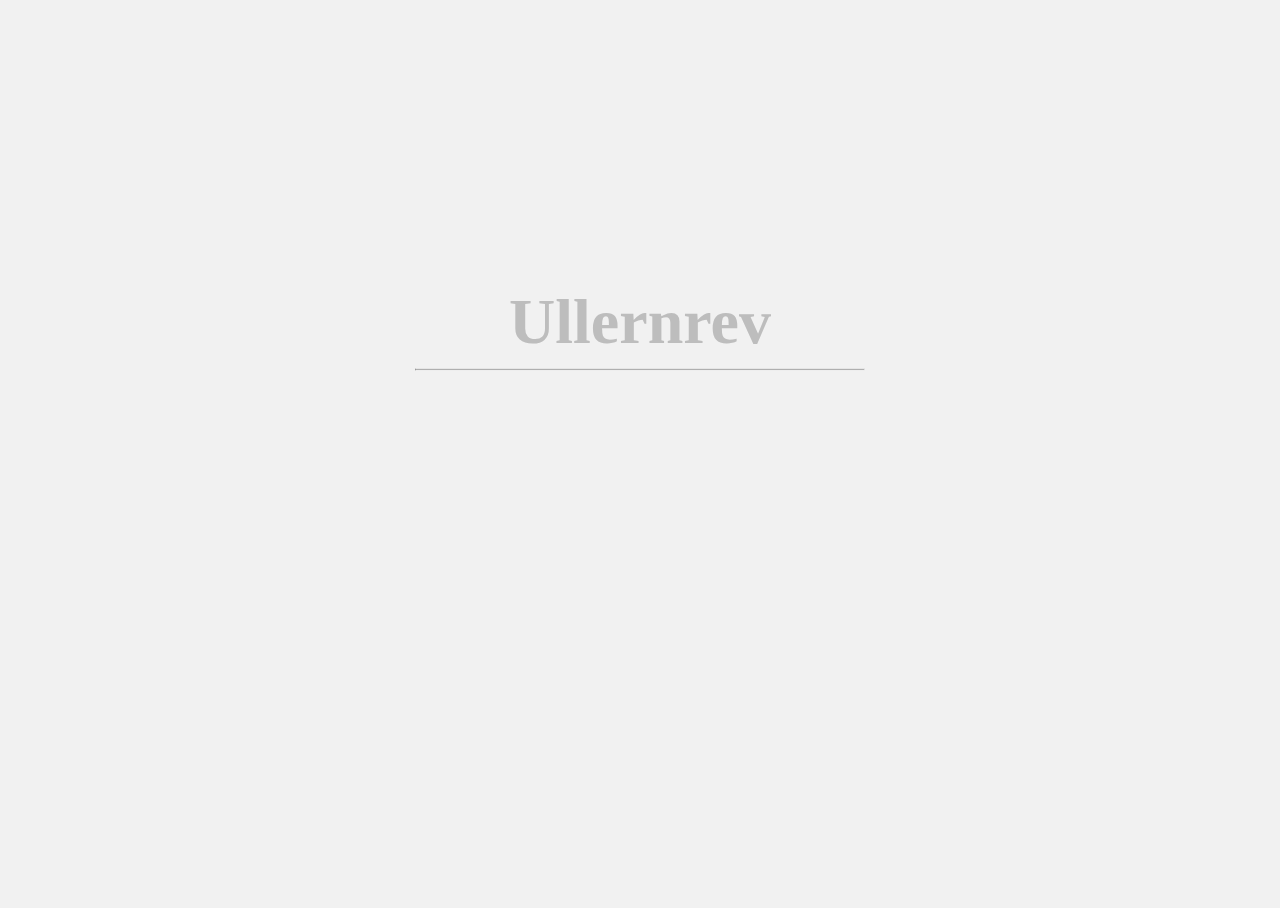
==== public/index.html @ 15db5e18 "added hosting" ====
<!DOCTYPE html>
<html>

<head>
    <meta charset="utf-8" />
    <meta http-equiv="X-UA-Compatible" content="IE=edge">
    <title>Ullernrevyen 2019</title>
    <meta name="viewport" content="width=device-width, initial-scale=1">
    <link rel="stylesheet" type="text/css" media="screen" href="index.css" />
    <script src="index.js"></script>
    <link href="https://fonts.googleapis.com/css?family=Roboto:300" rel="stylesheet">
</head>

<body>
    <main>
        <div id="container">
            <h1 id="title"></h1>
            <hr>
            <p id="counter">00d 00t 00m 00s</p>
        </div>
    </main>
    <footer>
        <div id="ads">

        </div>
    </footer>
</body>

</html>
---- public/index.css ----
body,
html {
    height: 100%;
    background-color: #f1f1f1;
}

main {
    position: absolute;
    top: 50%;
    left: 50%;
    min-width: 80%;
    transform: translate(-50%, -90%);
}

h1,
p {
    text-align: center;
}

h1 {
    font-size: 5vw;
    color: #bdbdbd;
    margin-bottom: 10px;
}

p {
    margin-top: 20px;
    color: #d5d5d5;
    font-size: 3vw;
    opacity: 0;
    transition: opacity 1s ease-in;
}

hr {
    margin: auto;
    animation: lineAnim 1.5s ;
    width: 35vw;
    max-width: 455px;
}

@keyframes lineAnim {
    from {
        width: 0;
    }

    to {
        width: 35vw;
    }
}

@media only screen and (max-width: 1130px) {
    
}
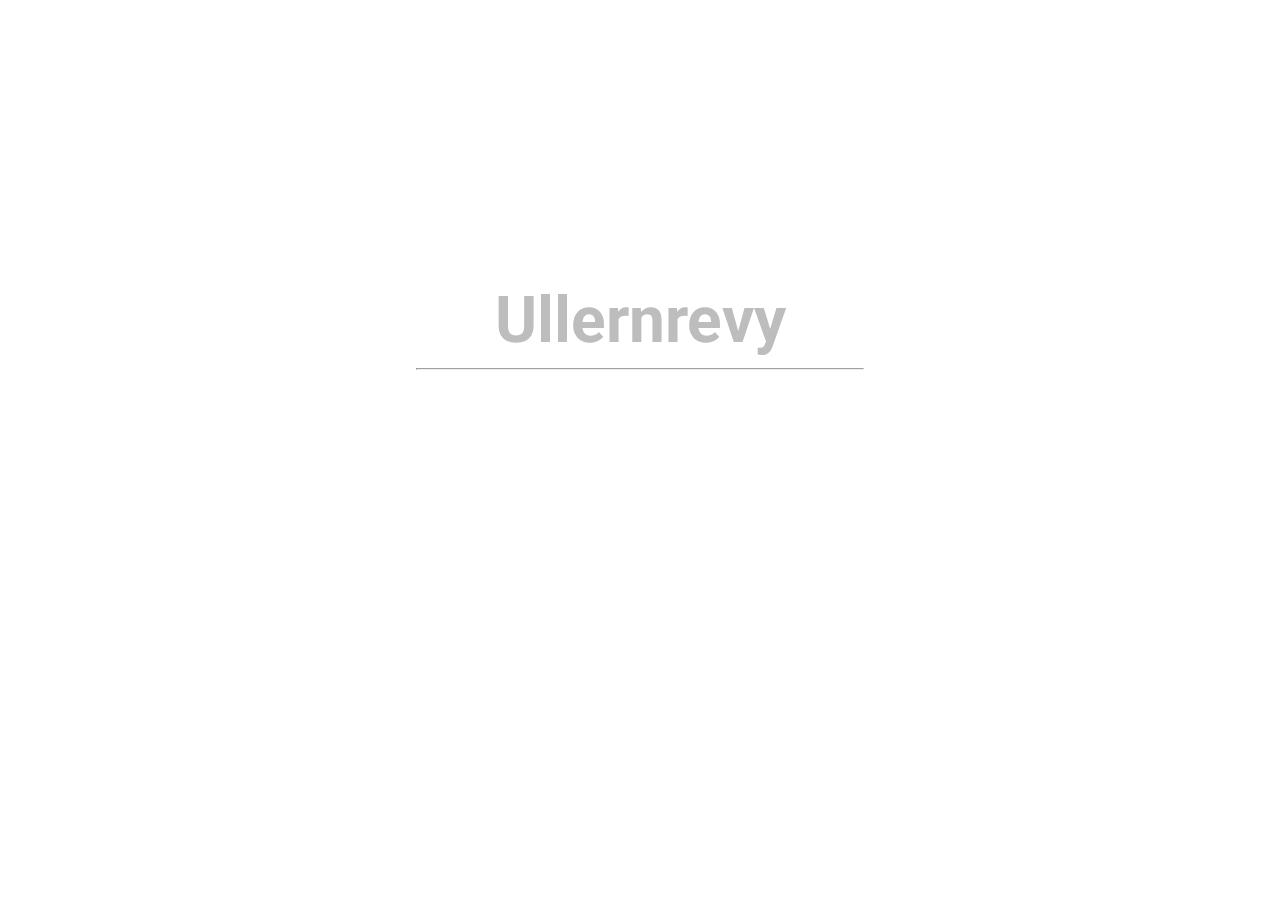
==== commit 9d63163e: "finished" ====
--- a/public/index.html
+++ b/public/index.html
@@ -18,11 +18,27 @@
             <hr>
             <p id="counter">00d 00t 00m 00s</p>
         </div>
+        <div id="content">
+            <div id="logoWrapper">
+                <img id="mainLogo" src="assets/master-logo.png">
+            </div>
+            <h2>Våre sponsorer:</h2>
+            <div id="grid">
+                <img src="assets/amoena.png">
+                <img src="assets/clausen.png">
+                <img src="assets/mallling.png">
+                <img src="assets/occ.png">
+                <img src="assets/radforsk.png">
+                <img src="assets/selvaag.png">
+                <img src="assets/termo-fisher.png">
+                <img src="assets/uu.png">
+                <img src="assets/wright.png">
+            </div>
+            <img class="magsonPromo" src="assets/magson.png">
+        </div>
     </main>
     <footer>
-        <div id="ads">
 
-        </div>
     </footer>
 </body>
 
--- a/public/index.css
+++ b/public/index.css
@@ -1,10 +1,13 @@
+* {
+    box-sizing: border-box;
+}
+
 body,
 html {
     height: 100%;
-    background-color: #f1f1f1;
 }
 
-main {
+#container {
     position: absolute;
     top: 50%;
     left: 50%;
@@ -15,12 +18,20 @@
 h1,
 p {
     text-align: center;
+    font-family: roboto;
 }
 
 h1 {
     font-size: 5vw;
     color: #bdbdbd;
     margin-bottom: 10px;
+}
+h2 {
+    color: #484848;
+    font-family: roboto;
+    text-align: center;
+    font-size: 24px;
+    margin-bottom: 36px;
 }
 
 p {
@@ -33,10 +44,56 @@
 
 hr {
     margin: auto;
-    animation: lineAnim 1.5s ;
+    animation: lineAnim 1.5s;
     width: 35vw;
     max-width: 455px;
 }
+
+#content {
+    display: none;
+    margin: 10px auto;
+    width: calc(100% - 20px);
+    max-width: 800px;
+    padding: 10px;
+}
+
+#grid {
+    display: grid;
+    margin: 0 auto;
+    grid-template-columns: repeat(3, 1fr);
+    justify-content: center;
+    grid-row-gap: 2px;
+    grid-column-gap: 2px;
+    background-color: #f1f1f1;
+}
+
+#logoWrapper {
+    width: 100%;
+    background-color: white;
+    display: table;
+    margin-bottom: 20px;
+    margin-top: 15px;
+}
+
+#mainLogo {
+    max-height: 400px;
+    margin: 0 auto;
+    display: table;
+    max-width: 100%;
+}
+
+.magsonPromo {
+    width: 100%;
+    display: table;
+    margin: 2px auto;
+}
+
+#grid>img {
+    grid-column: span 1;
+    position: relative;
+    width: 100%;
+}
+
 
 @keyframes lineAnim {
     from {
@@ -47,7 +104,3 @@
         width: 35vw;
     }
 }
-
-@media only screen and (max-width: 1130px) {
-    
-}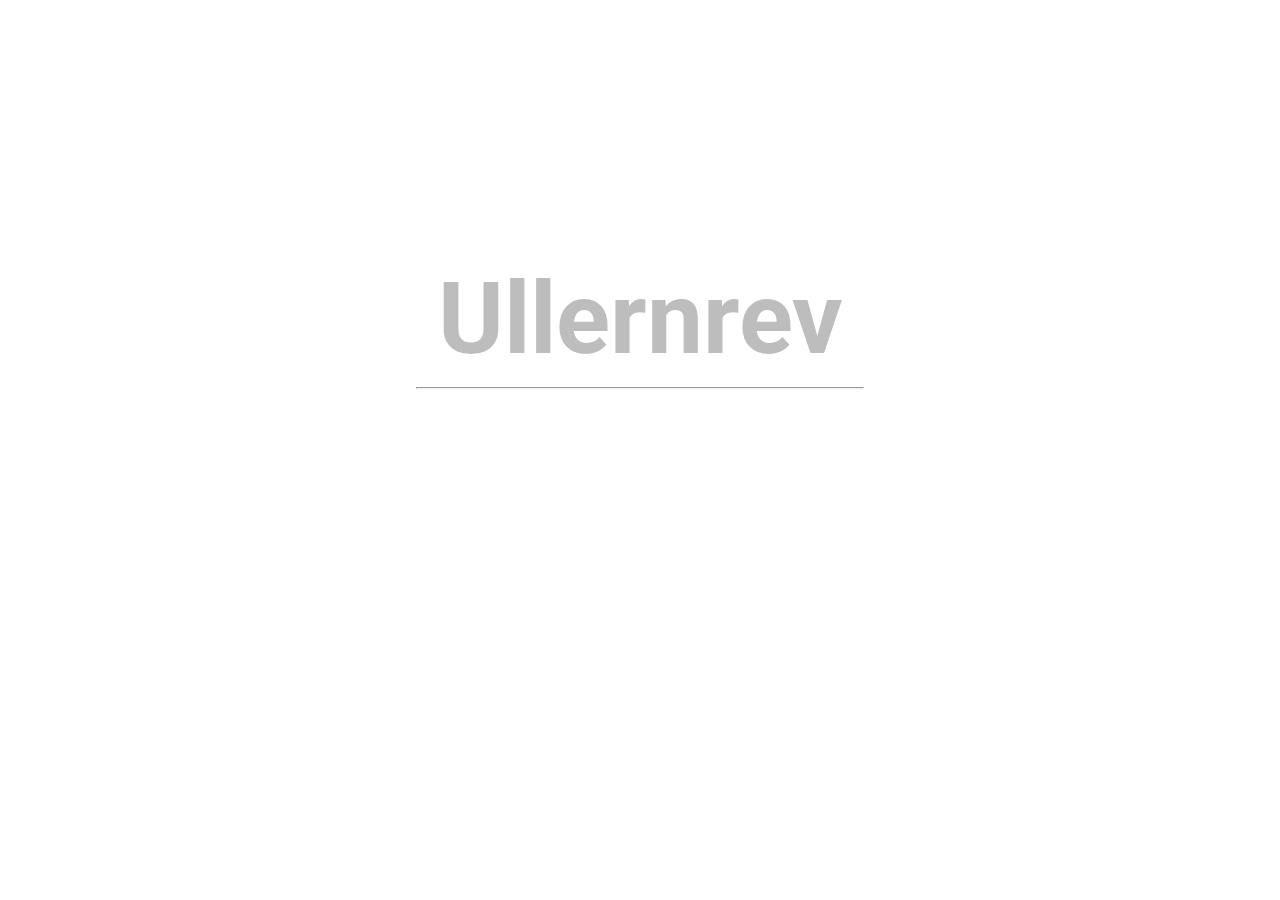
==== commit f266a3e3: "finisheddd" ====
--- a/public/index.html
+++ b/public/index.html
@@ -12,31 +12,31 @@
 </head>
 
 <body>
-    <main>
-        <div id="container">
+    <div id="container">
+        <div>
             <h1 id="title"></h1>
             <hr>
             <p id="counter">00d 00t 00m 00s</p>
         </div>
-        <div id="content">
-            <div id="logoWrapper">
-                <img id="mainLogo" src="assets/master-logo.png">
-            </div>
-            <h2>Våre sponsorer:</h2>
-            <div id="grid">
-                <img src="assets/amoena.png">
-                <img src="assets/clausen.png">
-                <img src="assets/mallling.png">
-                <img src="assets/occ.png">
-                <img src="assets/radforsk.png">
-                <img src="assets/selvaag.png">
-                <img src="assets/termo-fisher.png">
-                <img src="assets/uu.png">
-                <img src="assets/wright.png">
-            </div>
-            <img class="magsonPromo" src="assets/magson.png">
+    </div>
+    <div id="content">
+        <div id="logoWrapper">
+            <img id="mainLogo" src="assets/master-logo.png">
         </div>
-    </main>
+        <h2>Våre sponsorer:</h2>
+        <div id="grid">
+            <img src="assets/amoena.png">
+            <img src="assets/clausen.png">
+            <img src="assets/mallling.png">
+            <img src="assets/occ.png">
+            <img src="assets/radforsk.png">
+            <img src="assets/selvaag.png">
+            <img src="assets/termo-fisher.png">
+            <img src="assets/uu.png">
+            <img src="assets/wright.png">
+        </div>
+        <img class="magsonPromo" src="assets/magson.png">
+    </div>
     <footer>
 
     </footer>
--- a/public/index.css
+++ b/public/index.css
@@ -5,14 +5,15 @@
 body,
 html {
     height: 100%;
+    margin: 0;
 }
 
 #container {
-    position: absolute;
-    top: 50%;
-    left: 50%;
-    min-width: 80%;
-    transform: translate(-50%, -90%);
+    height: 80%;
+    display: flex;
+    justify-content: center;
+    flex-direction: column;
+    text-align: center;
 }
 
 h1,
@@ -22,10 +23,11 @@
 }
 
 h1 {
-    font-size: 5vw;
+    font-size: 100px;
     color: #bdbdbd;
     margin-bottom: 10px;
 }
+
 h2 {
     color: #484848;
     font-family: roboto;
@@ -37,14 +39,14 @@
 p {
     margin-top: 20px;
     color: #d5d5d5;
-    font-size: 3vw;
+    font-size: 55px;
     opacity: 0;
     transition: opacity 1s ease-in;
 }
 
 hr {
     margin: auto;
-    animation: lineAnim 1.5s;
+    animation: lineAnim 3.2s;
     width: 35vw;
     max-width: 455px;
 }
@@ -104,3 +106,23 @@
         width: 35vw;
     }
 }
+
+@media only screen and (max-width: 1025px) {
+    h1 {
+        font-size: 70px;
+    }
+
+    p {
+        font-size: 35px;
+    }
+}
+@media only screen and (max-width: 426px) {
+    h1 {
+        font-size: 30px;
+    }
+
+    p {
+        margin-top: 5px;
+        font-size: 25px;
+    }
+}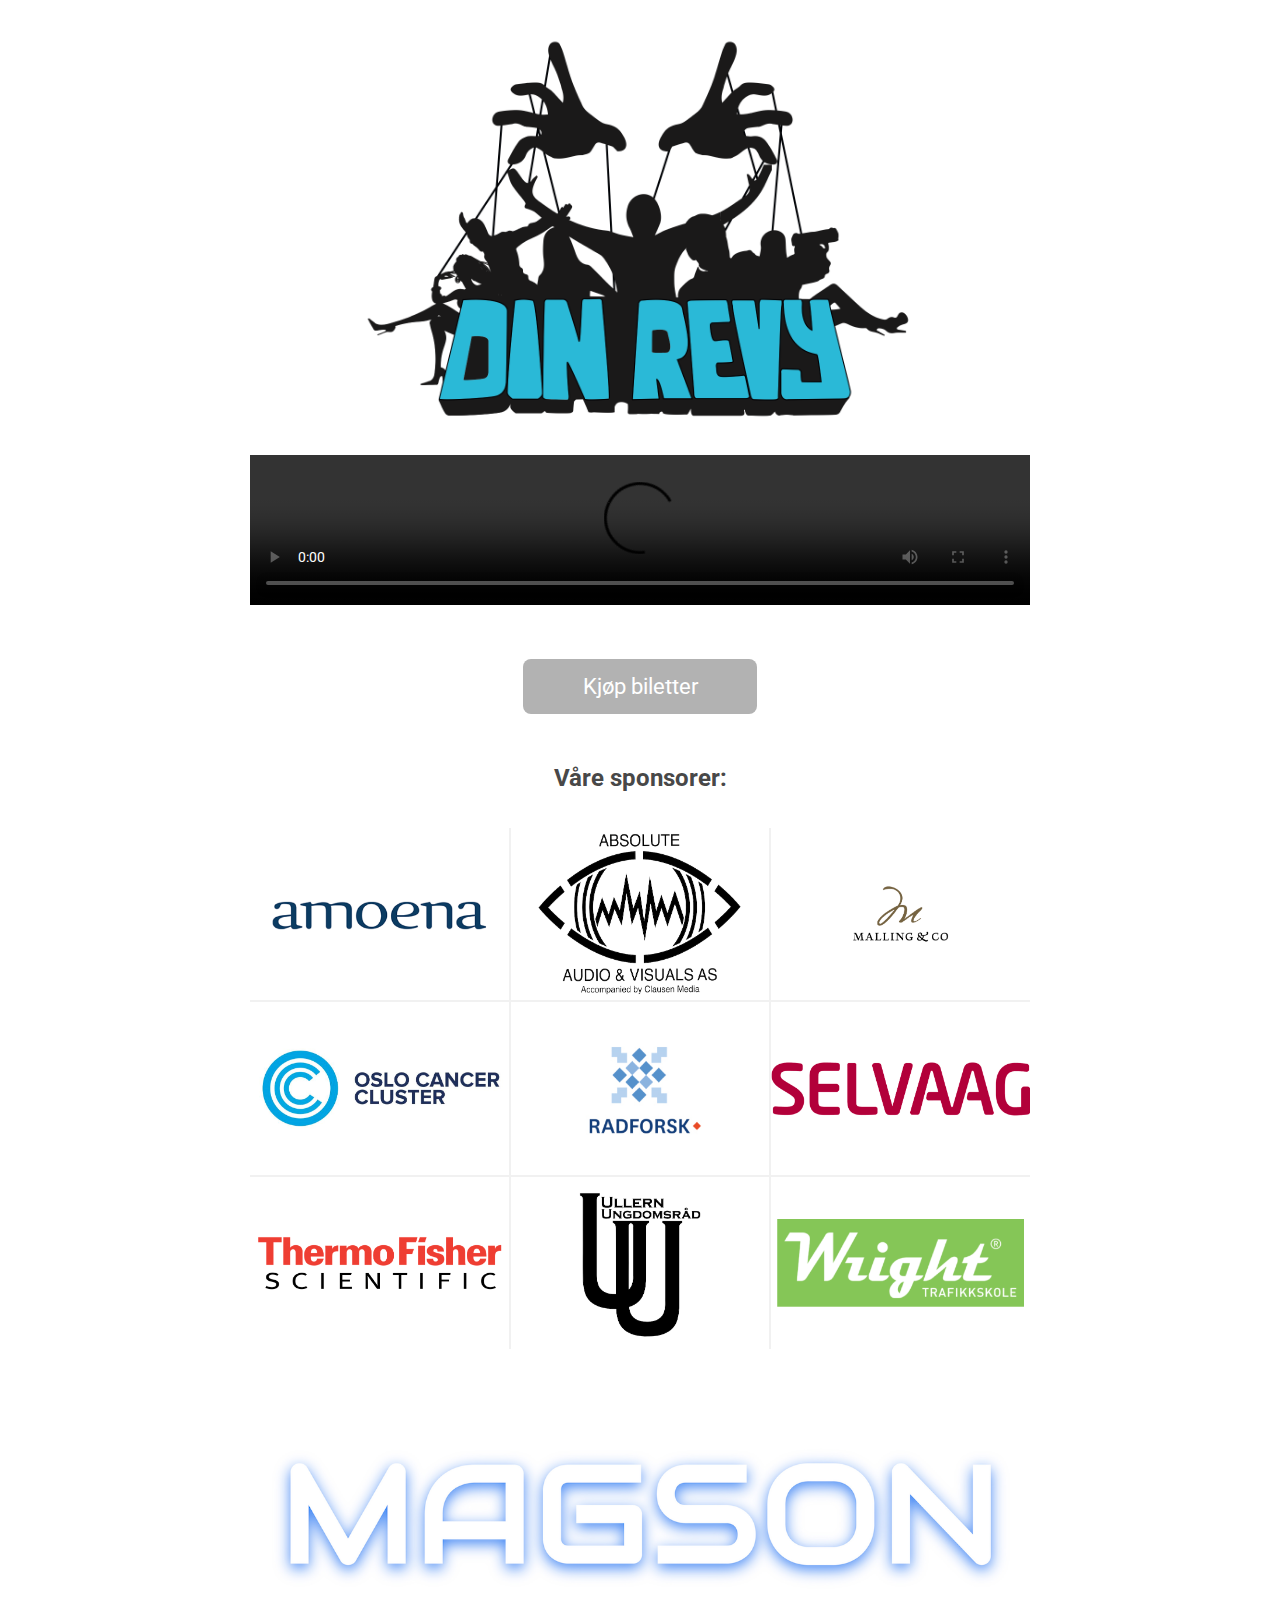
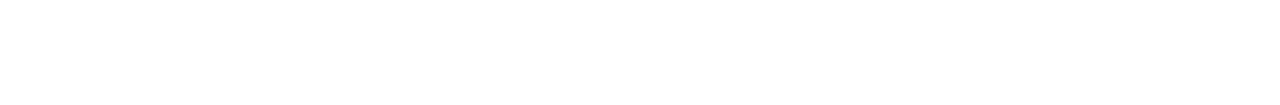
==== commit 7daa0444: "added video + linkbtn" ====
--- a/public/index.html
+++ b/public/index.html
@@ -12,17 +12,23 @@
 </head>
 
 <body>
-    <div id="container">
+    <!-- <div id="container">
         <div>
             <h1 id="title"></h1>
             <hr>
             <p id="counter">00d 00t 00m 00s</p>
         </div>
-    </div>
+    </div> -->
+
     <div id="content">
         <div id="logoWrapper">
             <img id="mainLogo" src="assets/master-logo.png">
         </div>
+        <div id="videoWrapper">
+            <video id="video" src="assets/video.mp4" autoplay controls></video>
+        </div>
+        <a href="https://www.albillett.no/bestill/?e=492434&fbclid=IwAR0jQc15NDpUyBcctAmls4Yxijd0WXQWegXy1J9zkANxgNtcFvzvsBgGP4M"
+            target="_blank" id="ticketsBtn">Kjøp biletter</a>
         <h2>Våre sponsorer:</h2>
         <div id="grid">
             <img src="assets/amoena.png">
--- a/public/index.css
+++ b/public/index.css
@@ -52,7 +52,7 @@
 }
 
 #content {
-    display: none;
+    /* display: none; */
     margin: 10px auto;
     width: calc(100% - 20px);
     max-width: 800px;
@@ -90,10 +90,41 @@
     margin: 2px auto;
 }
 
+#video {
+    width: 100%;
+    margin: 0 auto;
+}
+
+video {
+    width: 100%;
+}
+
 #grid>img {
     grid-column: span 1;
     position: relative;
     width: 100%;
+}
+
+#ticketsBtn {
+    width: 30%;
+    font-family: roboto;
+    background-color: #b2b2b2;
+    cursor: pointer;
+    padding: 15px 20px;
+    border: 0 solid;
+    border-radius: 8px;
+    display: table;
+    margin: 50px auto;
+    color: white;
+    font-size: 22px;
+    text-align: center;
+    transition: 0.3s;
+    text-decoration: none;
+}
+
+#ticketsBtn:hover{
+    background-color: #cccccc;
+    ;
 }
 
 
@@ -116,6 +147,7 @@
         font-size: 35px;
     }
 }
+
 @media only screen and (max-width: 426px) {
     h1 {
         font-size: 30px;
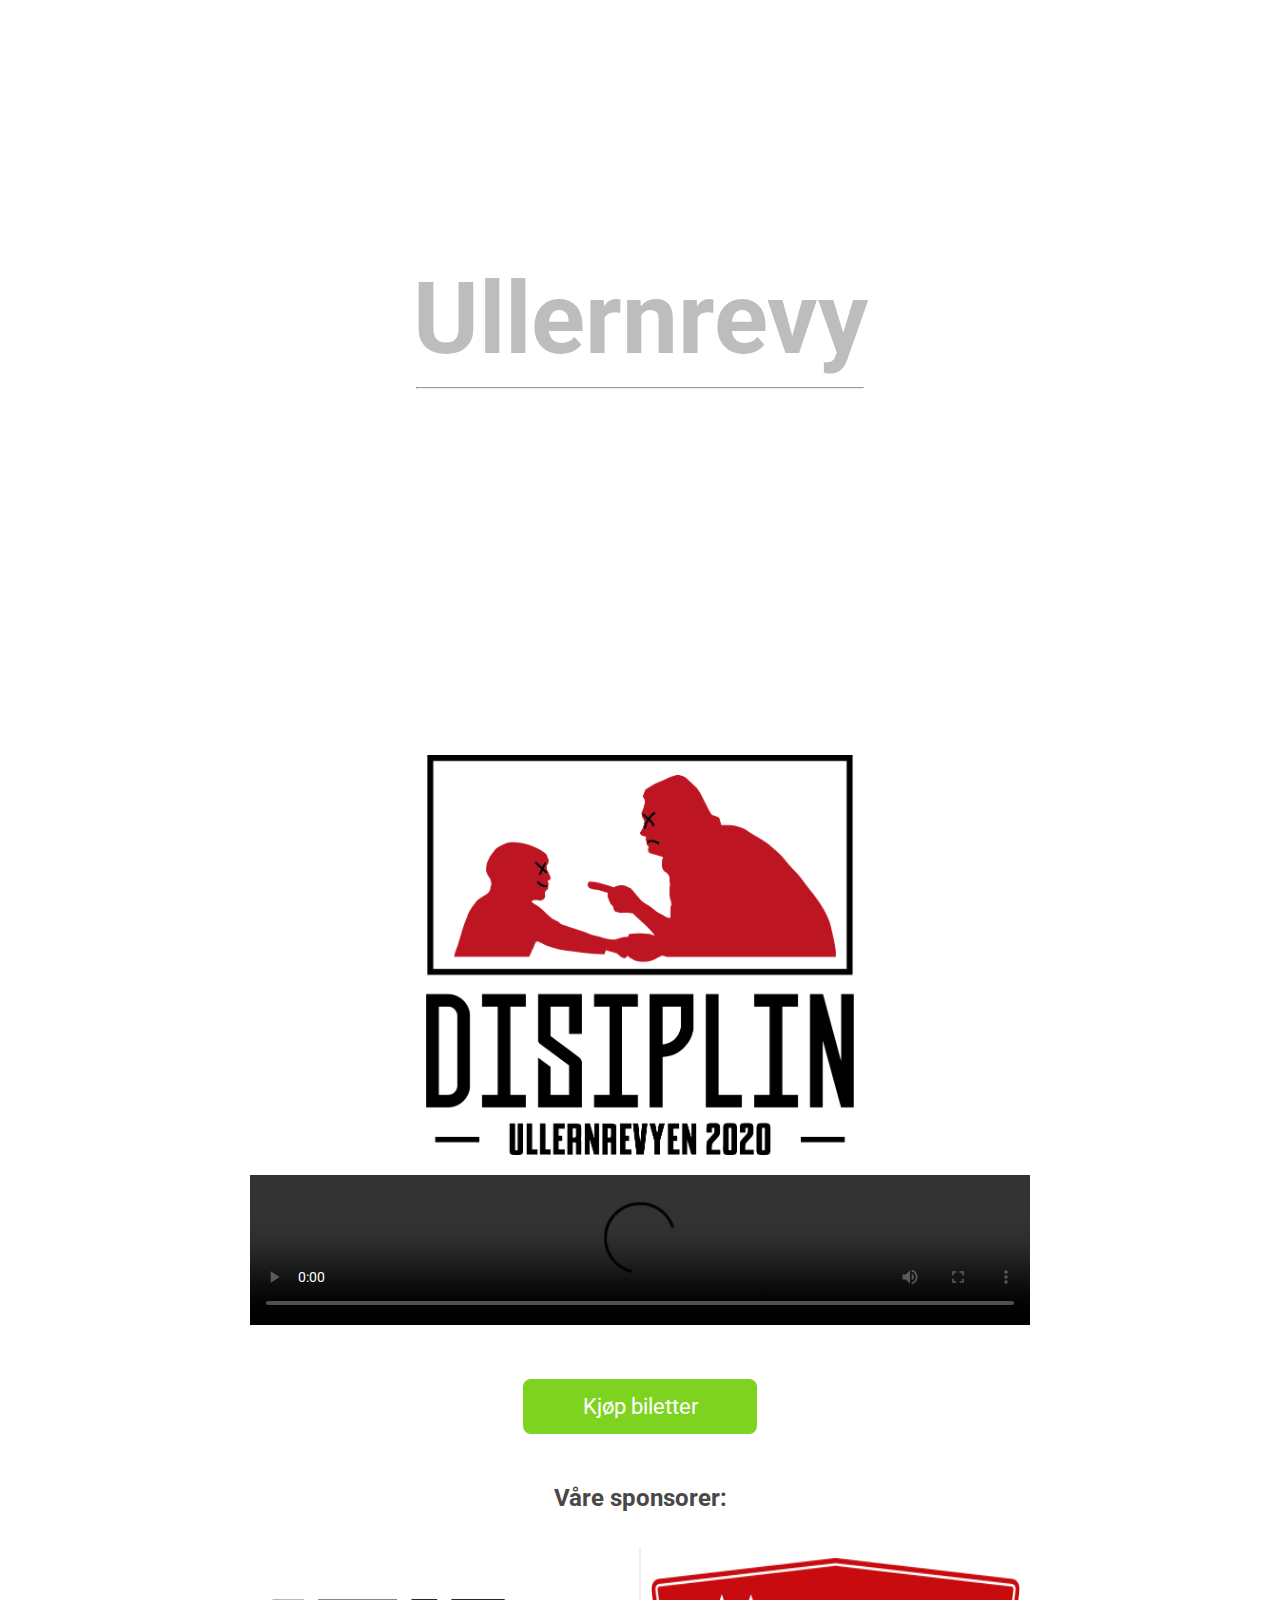
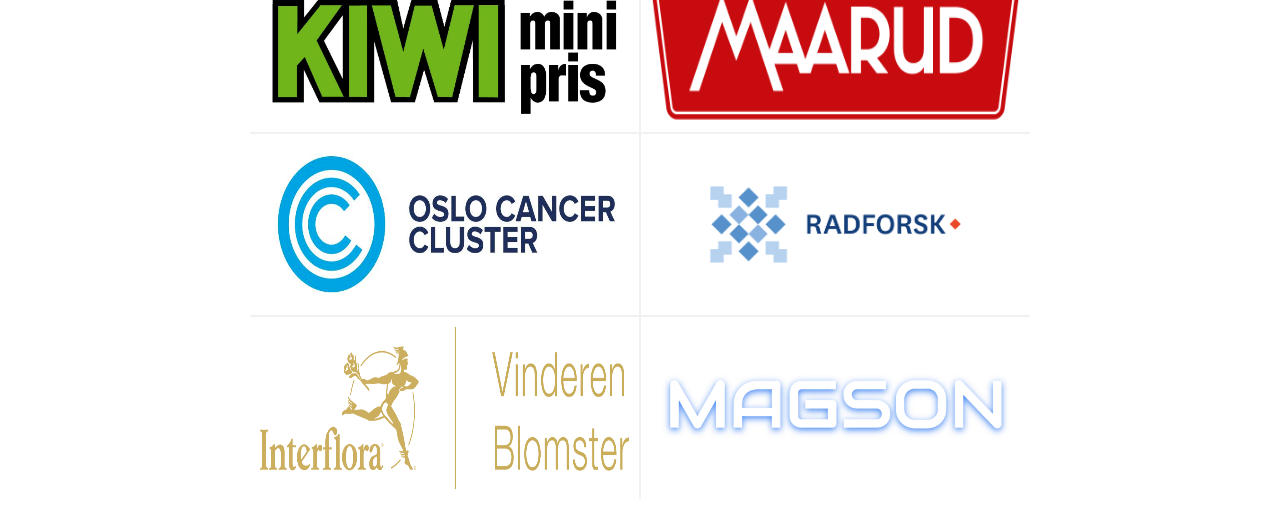
==== commit f87f9b76: "updated to 2020" ====
--- a/public/index.html
+++ b/public/index.html
@@ -4,7 +4,7 @@
 <head>
     <meta charset="utf-8" />
     <meta http-equiv="X-UA-Compatible" content="IE=edge">
-    <title>Ullernrevyen 2019</title>
+    <title>Ullernrevyen 2020</title>
     <meta name="viewport" content="width=device-width, initial-scale=1">
     <link rel="stylesheet" type="text/css" media="screen" href="index.css" />
     <script src="index.js"></script>
@@ -12,36 +12,44 @@
 </head>
 
 <body>
-    <!-- <div id="container">
+    <div id="container">
         <div>
             <h1 id="title"></h1>
             <hr>
             <p id="counter">00d 00t 00m 00s</p>
         </div>
-    </div> -->
+    </div>
 
     <div id="content">
         <div id="logoWrapper">
-            <img id="mainLogo" src="assets/master-logo.png">
+            <img id="mainLogo" src="assets/masterLogo.png">
         </div>
         <div id="videoWrapper">
             <video id="video" src="assets/video.mp4" autoplay controls></video>
         </div>
-        <a href="https://www.albillett.no/bestill/?e=492434&fbclid=IwAR0jQc15NDpUyBcctAmls4Yxijd0WXQWegXy1J9zkANxgNtcFvzvsBgGP4M"
-            target="_blank" id="ticketsBtn">Kjøp biletter</a>
+        <a href="http://www.albillett.no/bestill/492434/" target="_blank" id="ticketsBtn">Kjøp biletter</a>
         <h2>Våre sponsorer:</h2>
         <div id="grid">
-            <img src="assets/amoena.png">
-            <img src="assets/clausen.png">
-            <img src="assets/mallling.png">
-            <img src="assets/occ.png">
-            <img src="assets/radforsk.png">
-            <img src="assets/selvaag.png">
-            <img src="assets/termo-fisher.png">
-            <img src="assets/uu.png">
-            <img src="assets/wright.png">
+            <div>
+                <img src="assets/kiwi-logo.jpg">
+            </div>
+            <div>
+                <img src="assets/maarud.png">
+            </div>
+            <div>
+                <img src="assets/occ.png">
+            </div>
+            <div>
+                <img src="assets/radforsk.png">
+            </div>
+            <div>
+                <img src="assets/interflora.png">
+            </div>
+            <div>
+                <img src="assets/magson.png">
+            </div>
         </div>
-        <img class="magsonPromo" src="assets/magson.png">
+        <!--  <img class="magsonPromo" src="assets/magson.png"> -->
     </div>
     <footer>
 
--- a/public/index.css
+++ b/public/index.css
@@ -62,9 +62,10 @@
 #grid {
     display: grid;
     margin: 0 auto;
-    grid-template-columns: repeat(3, 1fr);
+    grid-template-columns: repeat(2, 1fr);
     justify-content: center;
     grid-row-gap: 2px;
+    align-items: center;
     grid-column-gap: 2px;
     background-color: #f1f1f1;
 }
@@ -96,19 +97,28 @@
 }
 
 video {
+    outline: 0;
     width: 100%;
 }
 
-#grid>img {
+#grid div {
+    padding: 10px;
+    background-color: white;
+    height: 100%;
+    display: flex;
+    justify-content: center;
+    vertical-align: middle;
+}
+
+#grid img {
     grid-column: span 1;
-    position: relative;
     width: 100%;
 }
 
 #ticketsBtn {
     width: 30%;
     font-family: roboto;
-    background-color: #b2b2b2;
+    background-color: #7ed321;
     cursor: pointer;
     padding: 15px 20px;
     border: 0 solid;
@@ -122,8 +132,8 @@
     text-decoration: none;
 }
 
-#ticketsBtn:hover{
-    background-color: #cccccc;
+#ticketsBtn:hover {
+    background-color: #8ad737;
     ;
 }
 
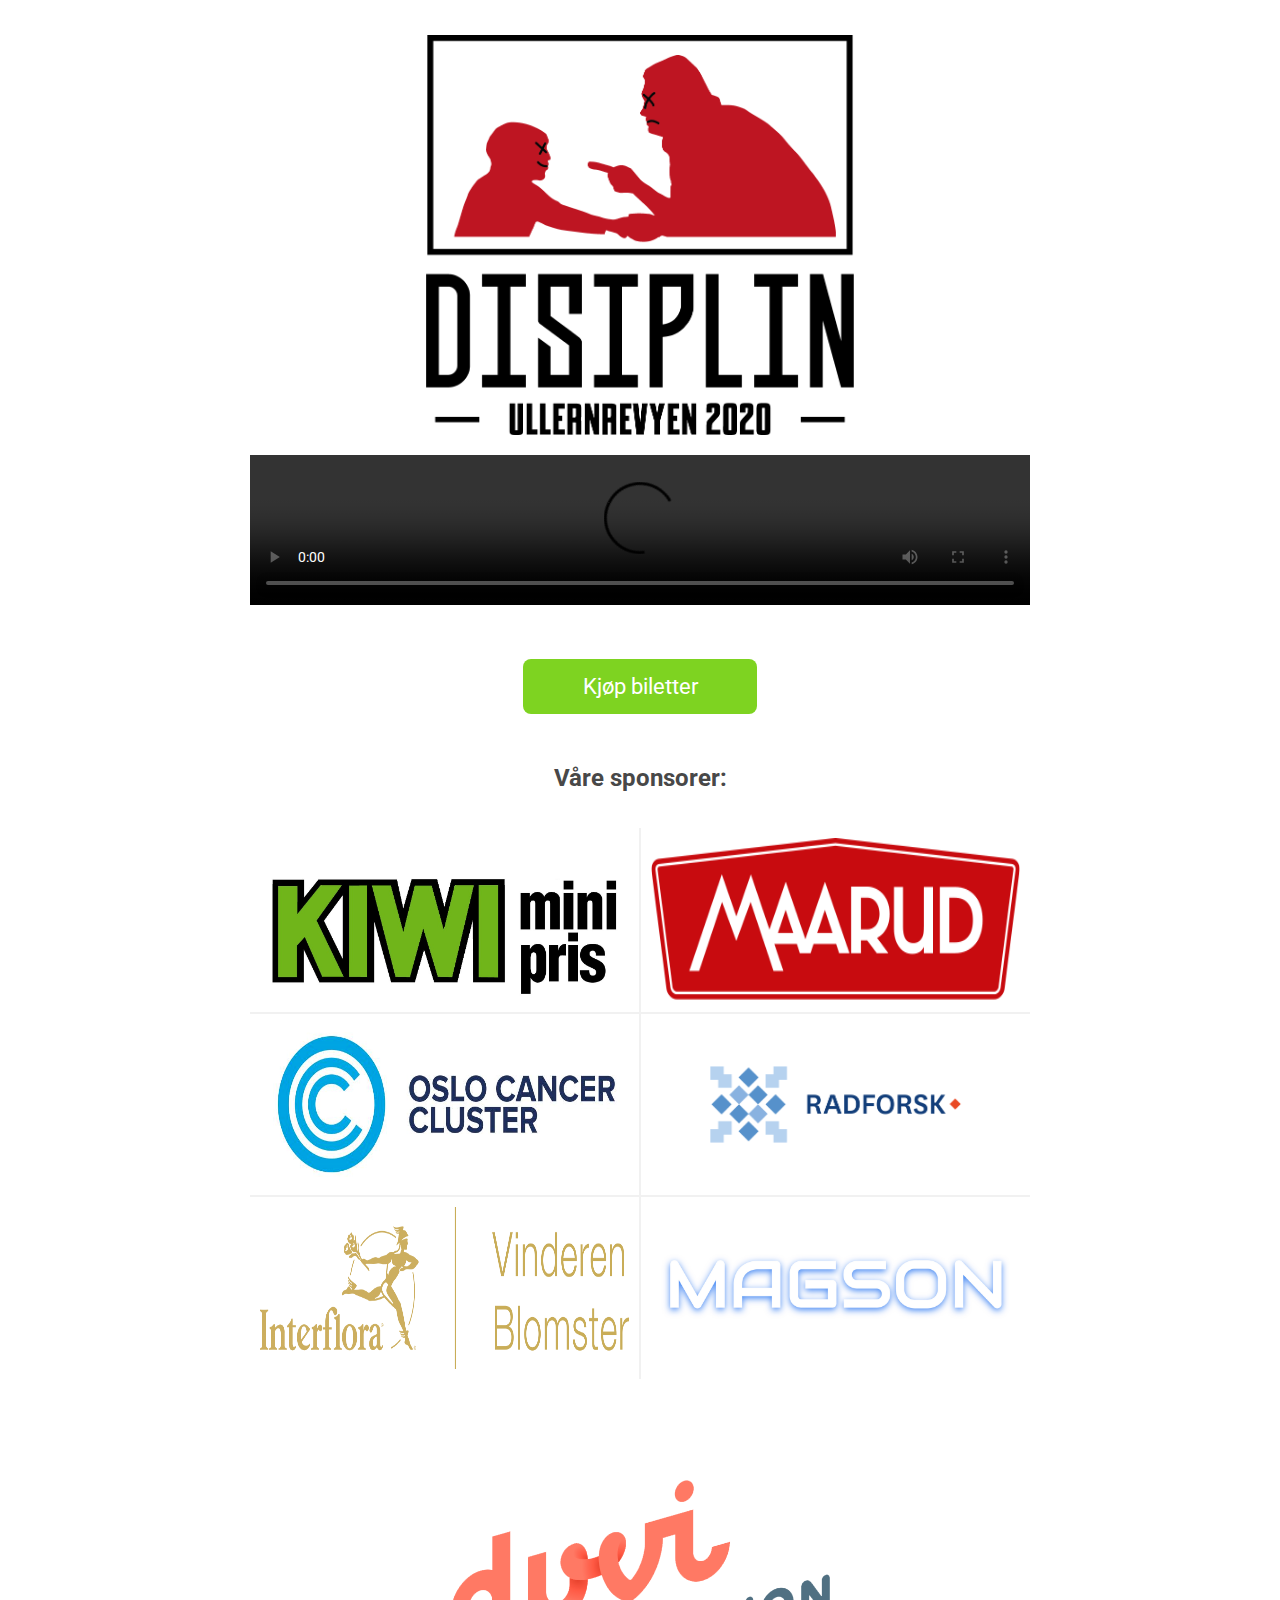
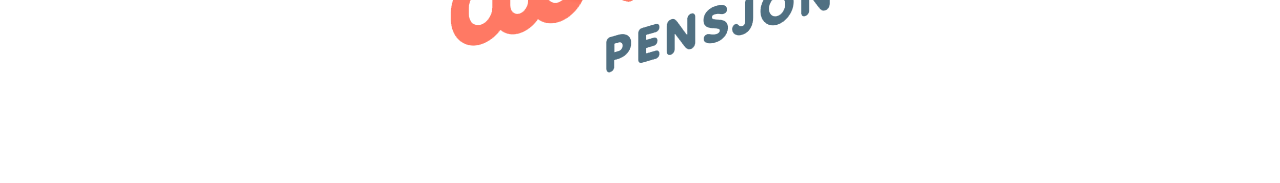
==== commit ab5b7755: "finishing 2020" ====
--- a/public/index.html
+++ b/public/index.html
@@ -12,14 +12,14 @@
 </head>
 
 <body>
-    <div id="container">
+    <!--     <div id="container">
         <div>
             <h1 id="title"></h1>
             <hr>
             <p id="counter">00d 00t 00m 00s</p>
         </div>
     </div>
-
+ -->
     <div id="content">
         <div id="logoWrapper">
             <img id="mainLogo" src="assets/masterLogo.png">
@@ -49,7 +49,7 @@
                 <img src="assets/magson.png">
             </div>
         </div>
-        <!--  <img class="magsonPromo" src="assets/magson.png"> -->
+        <img class="magsonPromo" src="assets/duvi.png">
     </div>
     <footer>
 
--- a/public/index.css
+++ b/public/index.css
@@ -86,7 +86,7 @@
 }
 
 .magsonPromo {
-    width: 100%;
+    width: 50%;
     display: table;
     margin: 2px auto;
 }
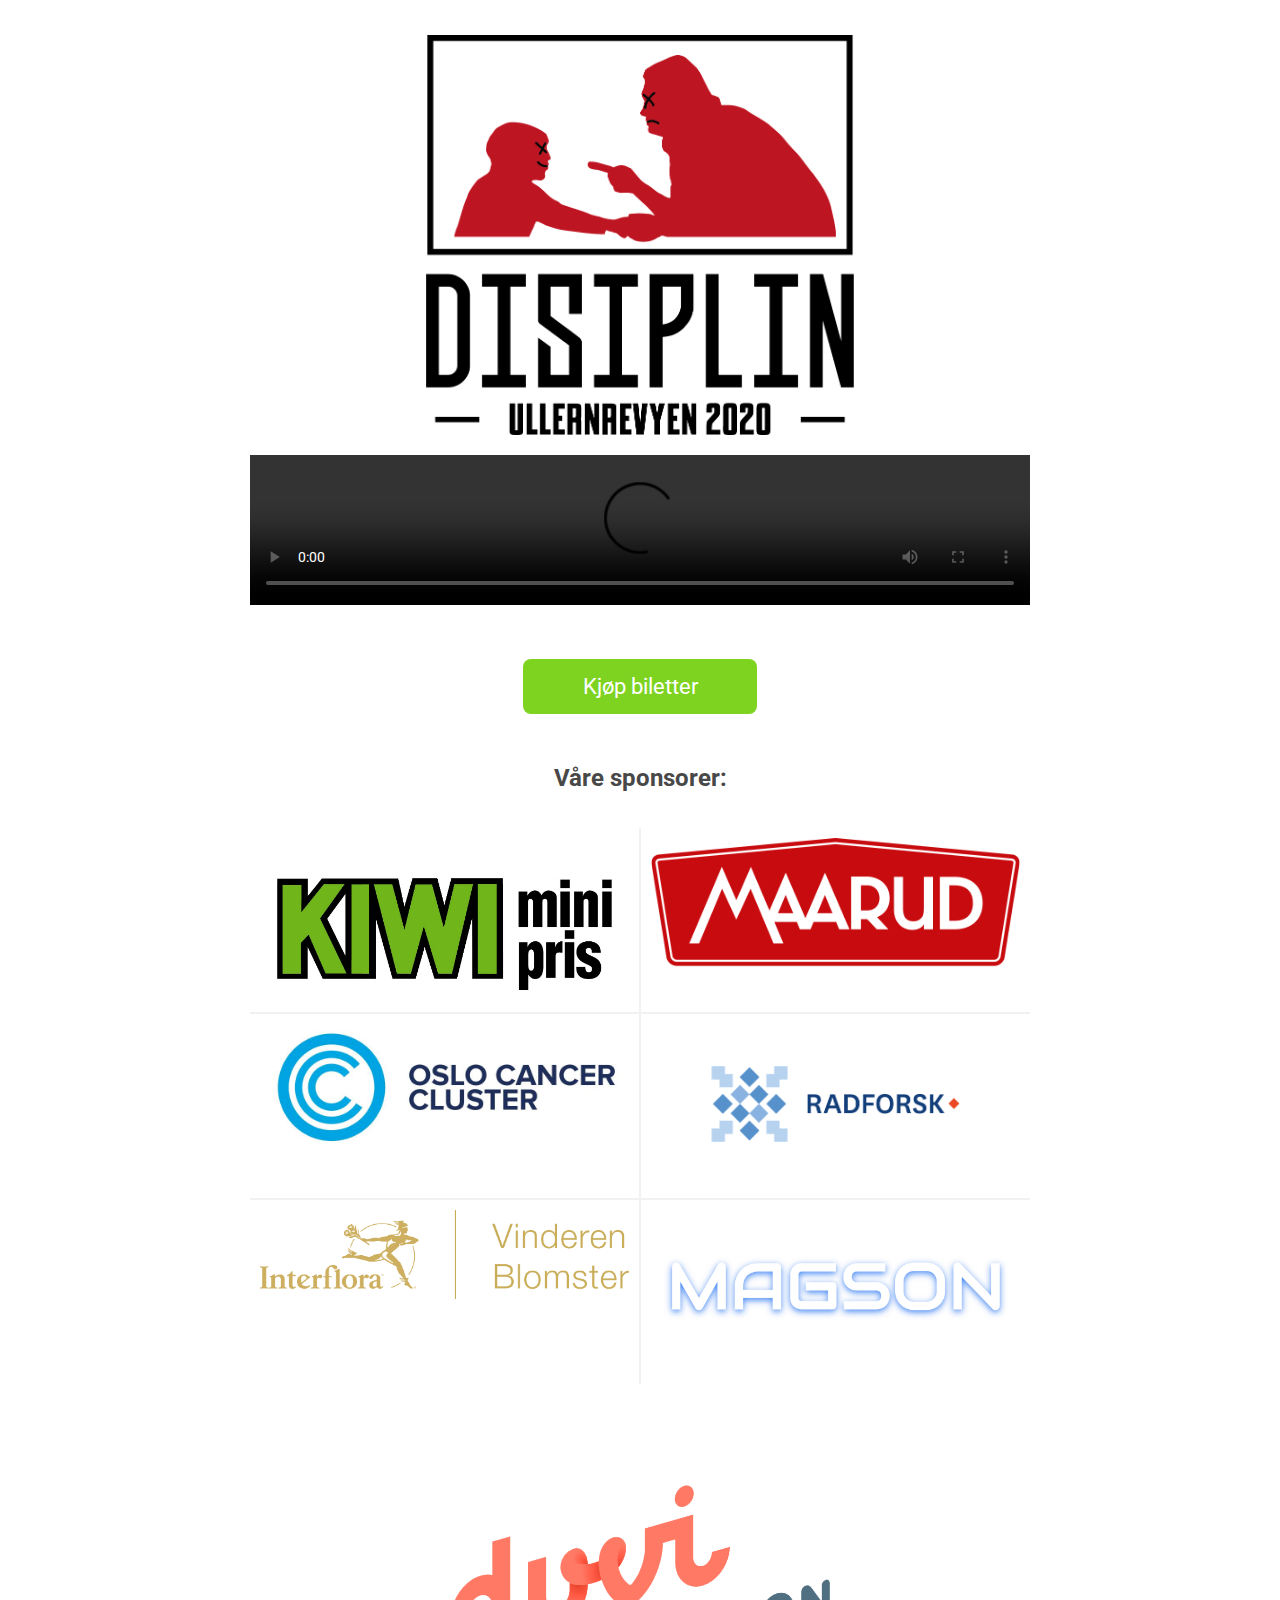
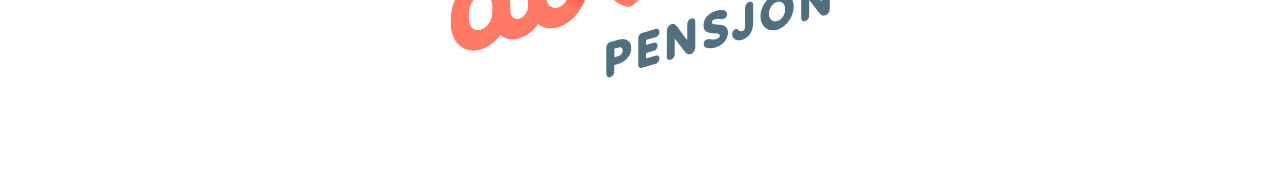
==== commit 638d25f1: "added links" ====
--- a/public/index.html
+++ b/public/index.html
@@ -31,25 +31,25 @@
         <h2>Våre sponsorer:</h2>
         <div id="grid">
             <div>
-                <img src="assets/kiwi-logo.jpg">
+                <a href="https://kiwi.no/" target="_blank"><img src="assets/kiwi-logo.jpg"></a>
             </div>
             <div>
-                <img src="assets/maarud.png">
+                <a href="http://maarud.no/" target="_blank"><img src="assets/maarud.png"></a>
             </div>
             <div>
-                <img src="assets/occ.png">
+                <a href="https://oslocancercluster.no/" target="_blank"><img src="assets/occ.png"></a>
             </div>
             <div>
-                <img src="assets/radforsk.png">
+                <a href="http://radforsk.no/" target="_blank"><img src="assets/radforsk.png"></a>
             </div>
             <div>
-                <img src="assets/interflora.png">
+                <a href="https://www.interflora.no/" target="_blank"><img src="assets/interflora.png"></a>
             </div>
             <div>
-                <img src="assets/magson.png">
+                <a href="https://magson.no/" target="_blank"><img src="assets/magson.png"></a>
             </div>
         </div>
-        <img class="magsonPromo" src="assets/duvi.png">
+        <a href="https://duvi.no/" target="_blank"><img class="magsonPromo" src="assets/duvi.png"></a>
     </div>
     <footer>
 
--- a/public/index.css
+++ b/public/index.css
@@ -113,6 +113,7 @@
 #grid img {
     grid-column: span 1;
     width: 100%;
+    max-height: 160px;
 }
 
 #ticketsBtn {
